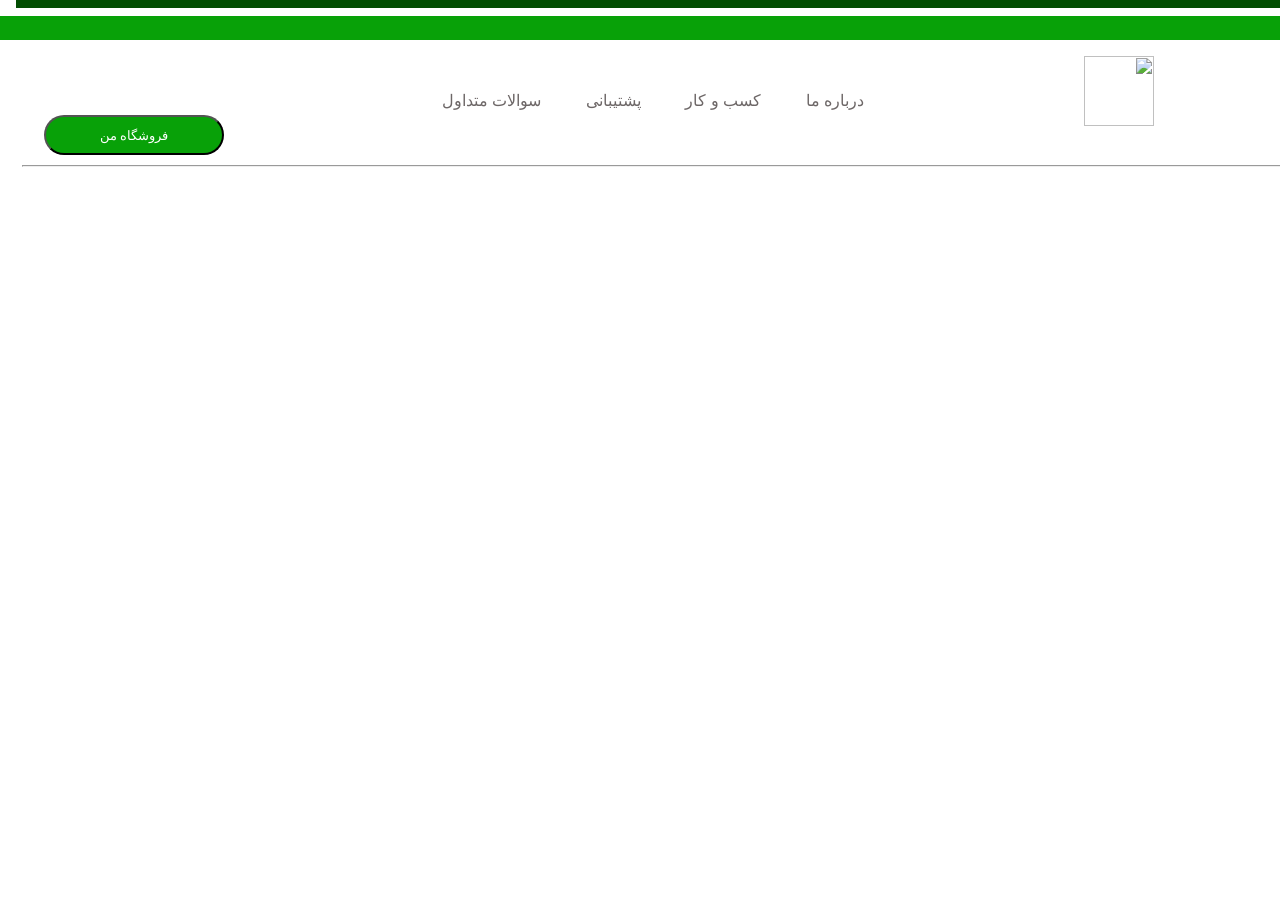
==== first.html @ c5751143 "made top of the website" ====
<!DOCTYPE html>
<html lang="fa-IR" dir="rtl">
<head>
    <meta charset="UTF-8">
    <meta http-equiv="X-UA-Compatible" content="IE=edge">
    <meta name="viewport" content="width=device-width, initial-scale=1.0">
    <link rel="stylesheet" href="first.css">
    <title>Document</title>
</head>
<body>
    <main class="main-class">
      
        <hr class="first-hr">
        <hr class="second-hr">
        <div class="menu">
            <nav>
                <div>
                    <img class="kharobar" src="../icons/kharobar.png" alt="">
                </div>
                <ul>
                    <li>درباره ما</li>
                    <li>کسب و کار</li>
                    <li>پشتیبانی</li>
                    <li>سوالات متداول</li>
                    <div>
                        <button class="myshop-button">
                            <a href="#">فروشگاه من</a>
                        </button>
                    </div>
                </ul>
            </nav>
            <hr class="grey-hr">
        </div>
    </main>
</body>
</html>
---- first.css ----
@font-face {
    font-family: 'IRANSansWeb';
    src: url("./fonts/IRANSansWeb.ttf") format('ttf');
    src: url("./fonts/IRANSansWeb_Bold.ttf") format('ttf');
    src: url("./fonts/IRANSansWeb_Light.ttf") format('ttf');
    src: url("./fonts/IRANSansWeb_Medium.ttf") format('ttf');
    src: url("./fonts/IRANSansWeb_UltraLight.ttf") format('ttf');
}


body {
    font-family: 'IRANSansWeb',sans-serif,arial;
    font-weight: normal;
    margin-top: 0px;
    margin-left: 0px;
    margin-right: 0px;
    margin-bottom: 0px; 
    padding: 0;
}

.first-hr {
border: 4px solid rgb(2, 77, 2);
width: 100%;
margin-top: 0px;
}

.second-hr {
    border: 12px solid rgb(8, 161, 8);
    width: 100%;
    margin-top: 0px;
}

.kharobar {
    width:70px;
    height: 70px;
    position: relative;
   float: right;
   right: 150px;
}

ul li {
    font-weight: normal;
    display:inline-block;
    list-style-type: none;
    position: relative;
    right: 350px;
    top: 15px;
    margin: 20px;
    color: rgb(109, 103, 103);
}

.myshop-button {
    border-radius: 20px;
    width: 180px;
    height:40px;
    float: left;
   background-color: rgb(8, 161, 8);
   position: relative;
   top: 0px;
   left: 20px;
}

ul div button a {
    text-decoration: none;
    color: white;   
}
.grey-hr {
    width: 100%;
    border: 0/5px solid rgb(194, 182, 182);
    margin-top: 50px;
}
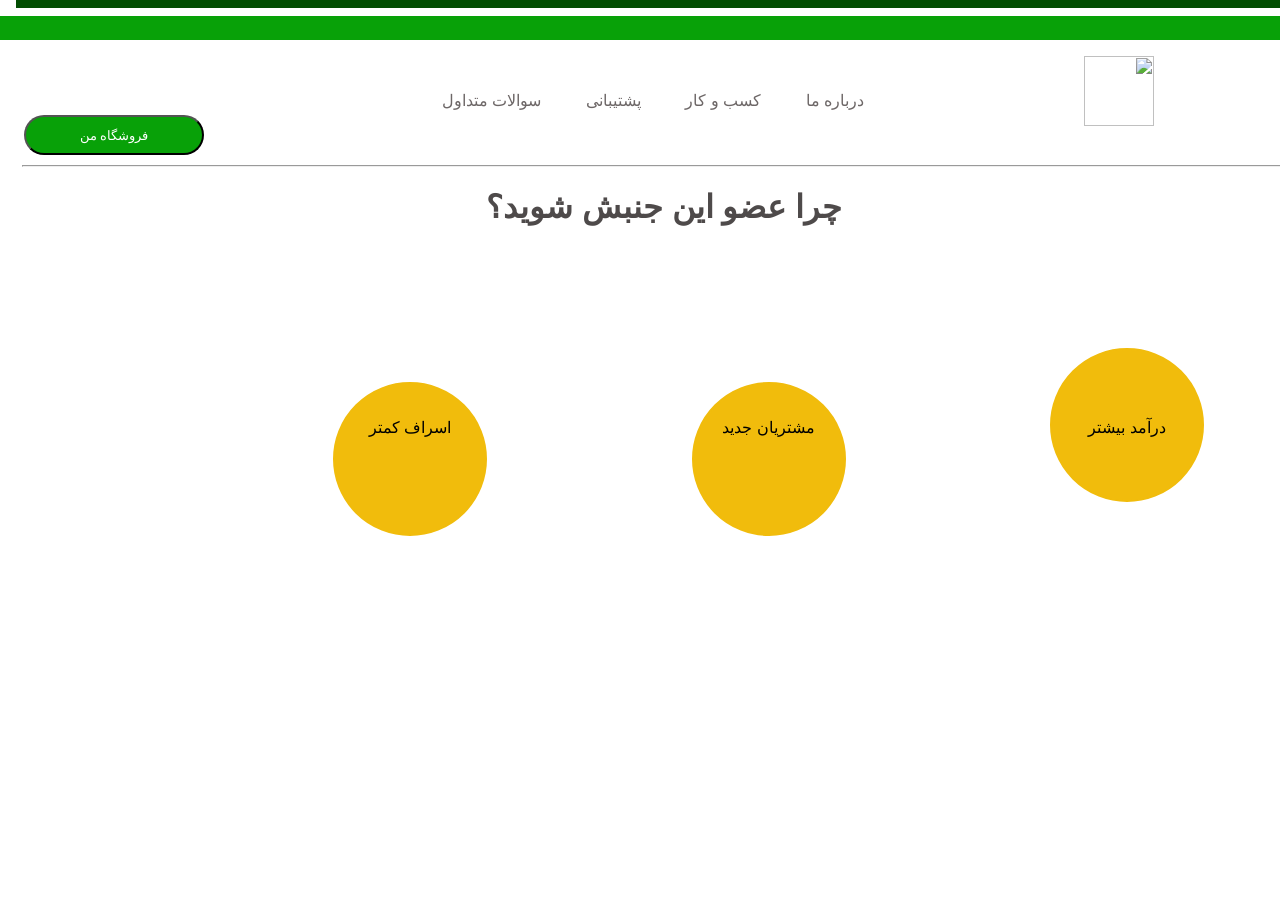
==== commit 98e9e21f: "I made half of the website" ====
--- a/first.html
+++ b/first.html
@@ -12,11 +12,11 @@
       
         <hr class="first-hr">
         <hr class="second-hr">
-        <div class="menu">
+        <span class="menu">
             <nav>
-                <div>
+                <span>
                     <img class="kharobar" src="../icons/kharobar.png" alt="">
-                </div>
+                </span>
                 <ul>
                     <li>درباره ما</li>
                     <li>کسب و کار</li>
@@ -30,7 +30,25 @@
                 </ul>
             </nav>
             <hr class="grey-hr">
-        </div>
+            <h1 class="h1-div">چرا عضو این جنبش شوید؟</h1>
+
+            <div class="parent-of-circle">
+
+                <div class="circle">
+                    <img src="../icons/leaf.png" alt="">
+                    <p class="text_under_icon">درآمد بیشتر</p>
+                </div>
+                <div class="circle">
+                    <img src="../icons/multipleUsers.png" alt="">
+                    <p text_under_icon>مشتریان جدید</p>
+                </div>
+                <div class="circle">
+                    <img src="../icons/coins.png" alt="">
+                    <p text_under_icon>اسراف کمتر</p>
+                </div>
+                
+            </div>
+        </span>
     </main>
 </body>
 </html>
--- a/first.css
+++ b/first.css
@@ -55,17 +55,40 @@
     height:40px;
     float: left;
    background-color: rgb(8, 161, 8);
-   position: relative;
+   display: inline-block;
+   /* position: relative;
    top: 0px;
-   left: 20px;
+   left: 20px; */
 }
 
 ul div button a {
     text-decoration: none;
     color: white;   
 }
+
 .grey-hr {
     width: 100%;
     border: 0/5px solid rgb(194, 182, 182);
     margin-top: 50px;
+}
+.h1-div {
+   text-align: center;
+    color: rgb(78, 74, 74);
+}
+.parent-of-circle {
+    margin-top: 0px;
+}
+.circle {
+    border:2px solid rgb(241, 188, 12) ;
+    text-align: center;
+    border-radius: 50%;
+    width: 150px;
+    height: 150px;
+    background-color: rgb(241, 188, 12);
+    margin: 100px;
+    display: inline-block;
+    
+}
+.text_under_icon {
+    margin-top: 50px;
 }
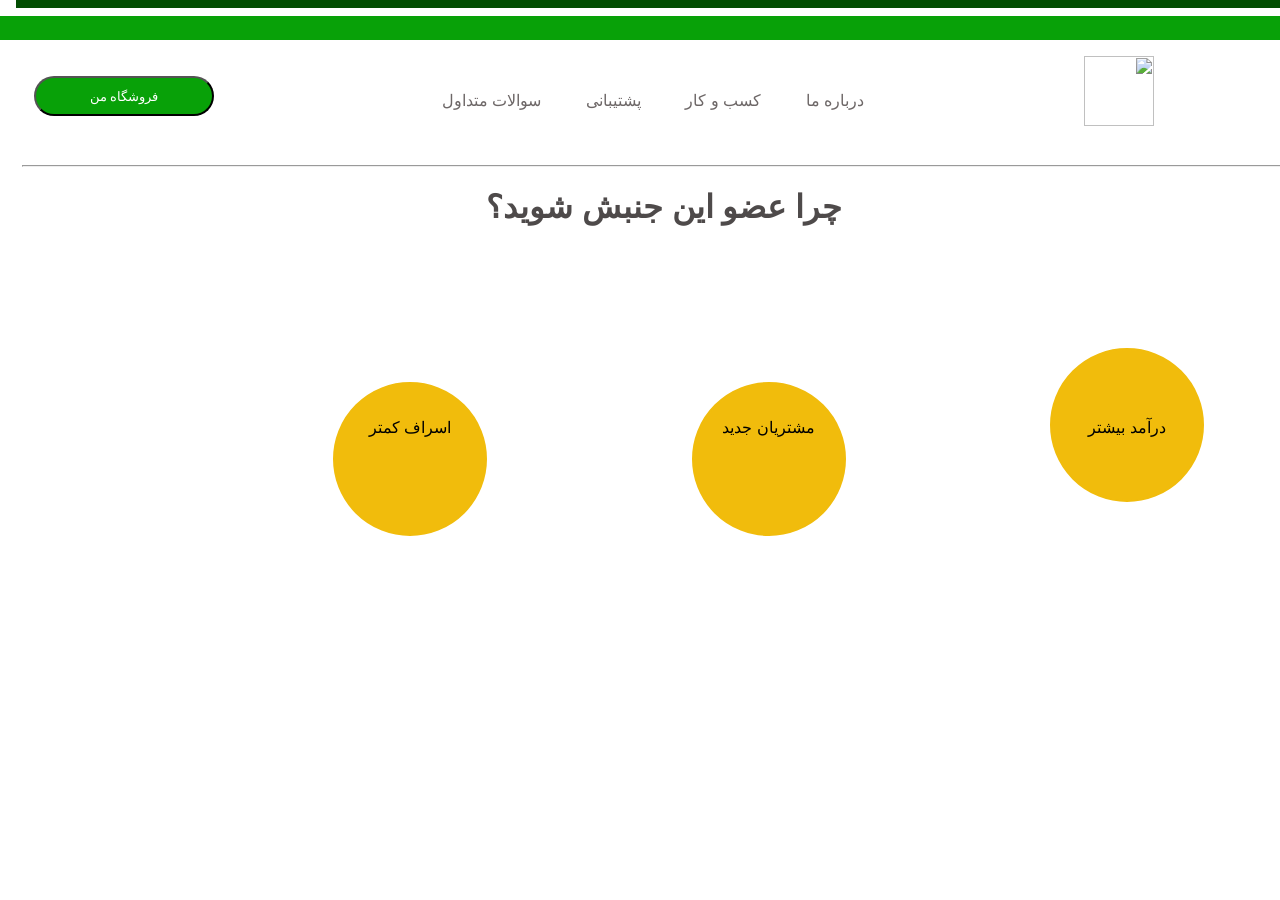
==== commit de18bdde: "I made position of button" ====
--- a/first.html
+++ b/first.html
@@ -13,11 +13,11 @@
         <hr class="first-hr">
         <hr class="second-hr">
         <span class="menu">
-            <nav>
+            <nav >
                 <span>
                     <img class="kharobar" src="../icons/kharobar.png" alt="">
                 </span>
-                <ul>
+                <ul class="my-ul">
                     <li>درباره ما</li>
                     <li>کسب و کار</li>
                     <li>پشتیبانی</li>
--- a/first.css
+++ b/first.css
@@ -49,16 +49,19 @@
     color: rgb(109, 103, 103);
 }
 
+.my-ul {
+    position: relative;
+}
+
 .myshop-button {
     border-radius: 20px;
     width: 180px;
     height:40px;
     float: left;
    background-color: rgb(8, 161, 8);
-   display: inline-block;
-   /* position: relative;
-   top: 0px;
-   left: 20px; */
+   position: absolute;
+    top: 20px;
+    left: 10px;
 }
 
 ul div button a {
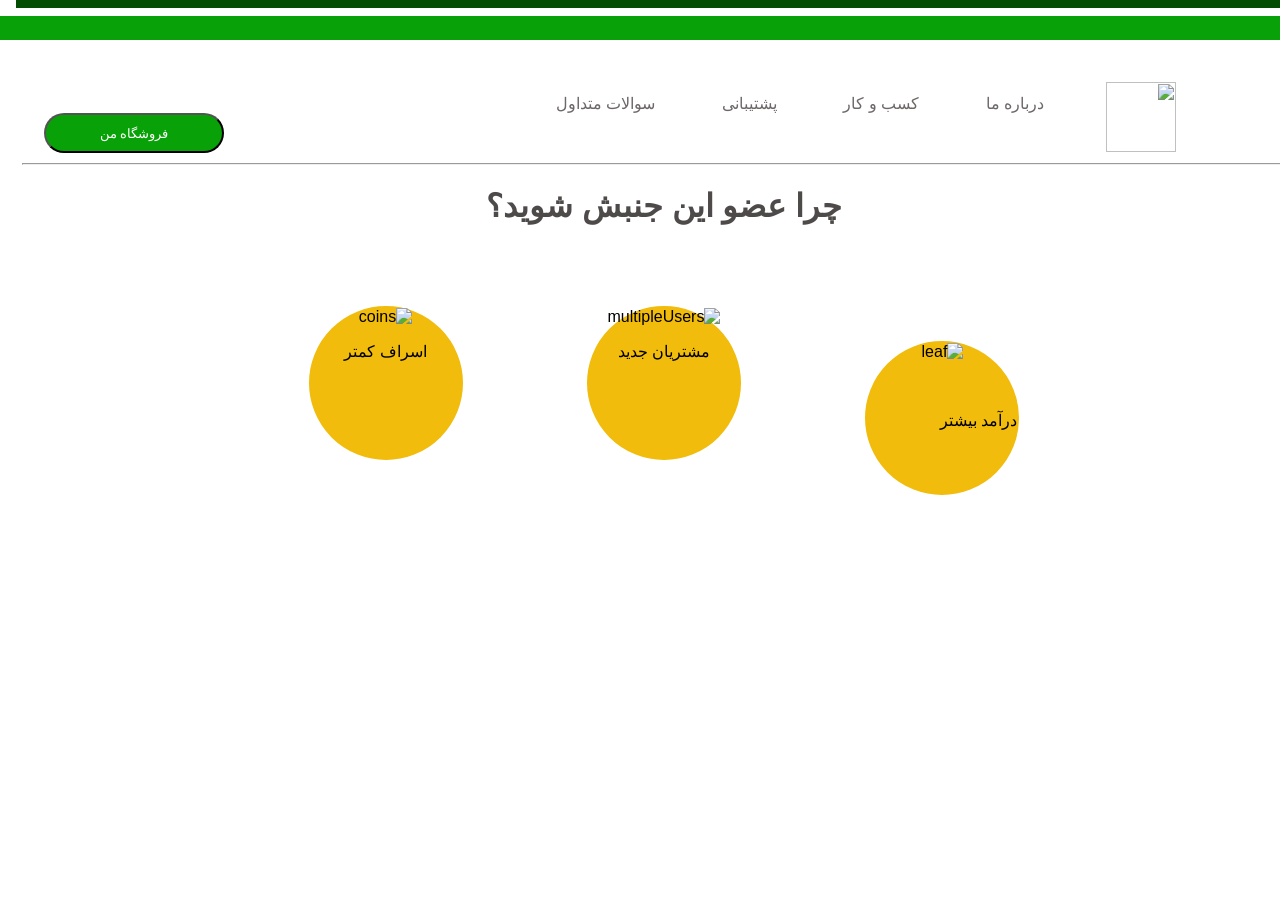
==== commit 05701de0: "I corrected some positions" ====
--- a/first.html
+++ b/first.html
@@ -8,16 +8,16 @@
     <title>Document</title>
 </head>
 <body>
-    <main class="main-class">
+    <div class="div-class">
       
         <hr class="first-hr">
         <hr class="second-hr">
         <span class="menu">
-            <nav >
+            <nav class="nav-tag">
                 <span>
                     <img class="kharobar" src="../icons/kharobar.png" alt="">
                 </span>
-                <ul class="my-ul">
+                <ul>
                     <li>درباره ما</li>
                     <li>کسب و کار</li>
                     <li>پشتیبانی</li>
@@ -29,26 +29,27 @@
                     </div>
                 </ul>
             </nav>
+            <!----------------------second part-------------------------------------->
+            <div class="parent-of-circle">
             <hr class="grey-hr">
-            <h1 class="h1-div">چرا عضو این جنبش شوید؟</h1>
 
-            <div class="parent-of-circle">
+                <h1 class="h1-div">چرا عضو این جنبش شوید؟</h1>
 
                 <div class="circle">
-                    <img src="../icons/leaf.png" alt="">
+                    <img src="../icons/leaf.png" alt="leaf">
                     <p class="text_under_icon">درآمد بیشتر</p>
                 </div>
                 <div class="circle">
-                    <img src="../icons/multipleUsers.png" alt="">
+                    <img src="../icons/multipleUsers.png" alt="multipleUsers">
                     <p text_under_icon>مشتریان جدید</p>
                 </div>
                 <div class="circle">
-                    <img src="../icons/coins.png" alt="">
+                    <img src="../icons/coins.png" alt="coins">
                     <p text_under_icon>اسراف کمتر</p>
                 </div>
                 
             </div>
         </span>
-    </main>
+    </div>
 </body>
 </html>
--- a/first.css
+++ b/first.css
@@ -7,7 +7,9 @@
     src: url("./fonts/IRANSansWeb_UltraLight.ttf") format('ttf');
 }
 
-
+/* .nav-tag {
+    display:inline-block
+} */
 body {
     font-family: 'IRANSansWeb',sans-serif,arial;
     font-weight: normal;
@@ -17,7 +19,10 @@
     margin-bottom: 0px; 
     padding: 0;
 }
-
+.menu {
+    margin-right: 30px;
+    margin-left: 20px;
+}
 .first-hr {
 border: 4px solid rgb(2, 77, 2);
 width: 100%;
@@ -33,36 +38,34 @@
 .kharobar {
     width:70px;
     height: 70px;
-    position: relative;
+    margin-right: 10%;
    float: right;
-   right: 150px;
+   
 }
 
 ul li {
     font-weight: normal;
     display:inline-block;
     list-style-type: none;
-    position: relative;
-    right: 350px;
-    top: 15px;
-    margin: 20px;
+    margin: 0/5%;
+    margin-top:1%;
     color: rgb(109, 103, 103);
-}
-
-.my-ul {
-    position: relative;
+    padding-right: 5%;
 }
 
 .myshop-button {
+    /* display:inline-block;  this is'nt correct */
     border-radius: 20px;
     width: 180px;
     height:40px;
     float: left;
-   background-color: rgb(8, 161, 8);
-   position: absolute;
-    top: 20px;
-    left: 10px;
+    background-color: rgb(8, 161, 8);
+    margin:0/25%;
+    margin-left:20px;
+    /* margin-bottom: 0; */
+    position: relative;
 }
+
 
 ul div button a {
     text-decoration: none;
@@ -79,19 +82,27 @@
     color: rgb(78, 74, 74);
 }
 .parent-of-circle {
-    margin-top: 0px;
+   position:relative;
+   text-align: center;
+   margin: 10px auto;
 }
 .circle {
     border:2px solid rgb(241, 188, 12) ;
+    background-color: rgb(241, 188, 12);
     text-align: center;
     border-radius: 50%;
     width: 150px;
     height: 150px;
-    background-color: rgb(241, 188, 12);
-    margin: 100px;
+    margin: 60px;
     display: inline-block;
-    
+    position: relative;
+    top:0;
+
 }
 .text_under_icon {
+    position: absolute;
     margin-top: 50px;
+    text-align: center;
+    
+
 }
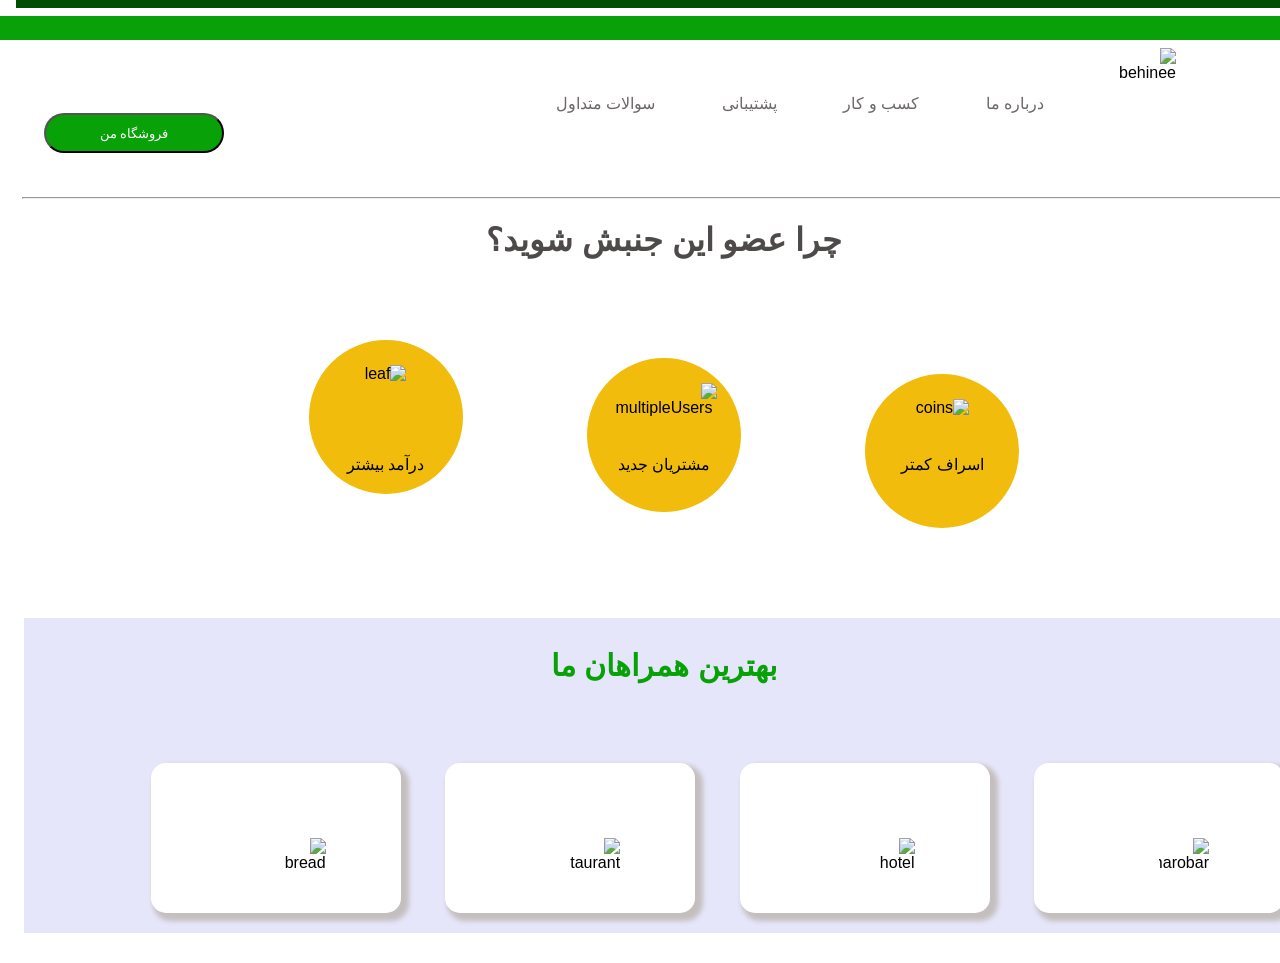
==== commit 4e9a6be4: "I made it but not completely" ====
--- a/first.html
+++ b/first.html
@@ -8,16 +8,13 @@
     <title>Document</title>
 </head>
 <body>
-    <div class="div-class">
-      
+    <div>
         <hr class="first-hr">
         <hr class="second-hr">
         <span class="menu">
             <nav class="nav-tag">
-                <span>
-                    <img class="kharobar" src="../icons/kharobar.png" alt="">
-                </span>
-                <ul>
+                    <img class="behinee" src="icons/footerLogo.png" alt="behinee">
+                <ul class="ul-tag">
                     <li>درباره ما</li>
                     <li>کسب و کار</li>
                     <li>پشتیبانی</li>
@@ -29,27 +26,44 @@
                     </div>
                 </ul>
             </nav>
+        </span>
             <!----------------------second part-------------------------------------->
             <div class="parent-of-circle">
-            <hr class="grey-hr">
-
+                <hr class="grey-hr">
                 <h1 class="h1-div">چرا عضو این جنبش شوید؟</h1>
+                <div class="circle">
+                    <img class="img-tag" src="icons/coins.png" alt="coins">
+                    <p text_under_icon3>اسراف کمتر</p>
+                </div>
 
                 <div class="circle">
-                    <img src="../icons/leaf.png" alt="leaf">
-                    <p class="text_under_icon">درآمد بیشتر</p>
+                    <img class="img-tag" src="icons/multipleUsers.png" alt="multipleUsers">
+                    <p text_under_icon2>مشتریان جدید</p>
                 </div>
-                <div class="circle">
-                    <img src="../icons/multipleUsers.png" alt="multipleUsers">
-                    <p text_under_icon>مشتریان جدید</p>
+
+                <div id="leaf-id" class="circle">
+                    <img class="img-tag" src="icons/leaf.png" alt="leaf">
+                    <p class="text_under_icon1">درآمد بیشتر</p>
                 </div>
-                <div class="circle">
-                    <img src="../icons/coins.png" alt="coins">
-                    <p text_under_icon>اسراف کمتر</p>
+                <!---------------3------------------->
+            </div> 
+            <div class="third-section">
+                <p class="third-section-p">بهترین همراهان ما</p>
+                <div class="box4">
+                    <img src="icons/kharobar.png" alt="kharobar">
+                </div>
+               
+                <div class="box3">
+                    <img src="icons/hotel.png" alt="hotel">
+                </div>
+                <div class="box2">
+                    <img src="icons/restaurant.png" alt="restaurant">
+                </div>
+                <div class="box1">
+                    <img src="icons/bread.png" alt="bread">
                 </div>
                 
             </div>
-        </span>
     </div>
 </body>
 </html>
--- a/first.css
+++ b/first.css
@@ -7,9 +7,7 @@
     src: url("./fonts/IRANSansWeb_UltraLight.ttf") format('ttf');
 }
 
-/* .nav-tag {
-    display:inline-block
-} */
+
 body {
     font-family: 'IRANSansWeb',sans-serif,arial;
     font-weight: normal;
@@ -19,14 +17,11 @@
     margin-bottom: 0px; 
     padding: 0;
 }
-.menu {
-    margin-right: 30px;
-    margin-left: 20px;
-}
+
 .first-hr {
 border: 4px solid rgb(2, 77, 2);
+margin-top: 0px;
 width: 100%;
-margin-top: 0px;
 }
 
 .second-hr {
@@ -34,8 +29,17 @@
     width: 100%;
     margin-top: 0px;
 }
-
-.kharobar {
+.menu {
+    margin-right: 30px;
+    margin-left: 20px; 
+    
+}
+
+.nav-tag {
+    display: inline;
+}
+
+.behinee {
     width:70px;
     height: 70px;
     margin-right: 10%;
@@ -53,6 +57,10 @@
     padding-right: 5%;
 }
 
+
+ul button {
+    margin-left: 20px;
+}
 .myshop-button {
     /* display:inline-block;  this is'nt correct */
     border-radius: 20px;
@@ -62,8 +70,8 @@
     background-color: rgb(8, 161, 8);
     margin:0/25%;
     margin-left:20px;
-    /* margin-bottom: 0; */
     position: relative;
+   
 }
 
 
@@ -82,10 +90,16 @@
     color: rgb(78, 74, 74);
 }
 .parent-of-circle {
-   position:relative;
-   text-align: center;
-   margin: 10px auto;
-}
+    text-align: center;
+   
+}
+.img-tag {
+    width: 90px;
+    height:90px;
+    padding: 15%;
+    
+}
+
 .circle {
     border:2px solid rgb(241, 188, 12) ;
     background-color: rgb(241, 188, 12);
@@ -95,14 +109,95 @@
     height: 150px;
     margin: 60px;
     display: inline-block;
-    position: relative;
-    top:0;
-
-}
-.text_under_icon {
-    position: absolute;
-    margin-top: 50px;
-    text-align: center;
+}
+
+.text_under_icon1 {
+    display: inline-block;
+    margin-top: 50px;
+    text-align: center;
+}
+.text_under_icon2 {
+    display: inline-block;
+    margin-top: 50px;
+    text-align: center;
+}
+.text_under_icon3 {
+    display: inline-block;
+    margin-top: 50px;
+    text-align: center;
+    margin-top: 189px;
+}
+.third-section{
+    background-color: rgb(230, 230, 250);
+   
+}
+.third-section-p {
+    text-align: center;
+    padding-top:30px;
+    padding-bottom: 30px;
+    color:  rgb(8, 161, 8);
+    font-size: 30px;
+    font-weight: bolder;
+
+}
+.box1 {
+    width: 250px;
+    height: 150px;
+    display: inline-block;
+    margin:20px;
+    border-radius: 15px;
+    background-color: white;
+    box-shadow: 5px 5px 5px 3px rgb(196, 190, 190);
+}
+.box1 img {
+
+    width:50px;
+    height: 50px;
+    padding:30%;
+    display: inline-block;
+}
+.box2 {
+    width: 250px;
+    height: 150px;
+    border-radius: 15px;
+    background-color: white;
+    box-shadow: 5px 5px 5px 3px rgb(196, 190, 190);
+    display: inline-block;
+    margin:20px;
+}
+.box2 img{
+    width:50px;
+    height: 50px;
+    padding:30%;
+    display: inline-block;
+}.box3 {
+    width: 250px;
+    height: 150px;
+    border-radius: 15px;
+    background-color: white;
+    box-shadow: 5px 5px 5px 3px rgb(196, 190, 190);
+    display: inline-block;
+    margin:20px
+}
+.box3 img{
+    width:50px;
+    height: 50px;
+    padding:30%;
+    display: inline-block;
+}
+.box4 {
+    width: 250px;
+    height: 150px;
+    border-radius: 15px;
+    background-color: white;
+    box-shadow: 5px 5px 5px 3px rgb(196, 190, 190);
+    display: inline-block;
+    margin:20px;
     
-
+}
+.box4 img{
+    width:50px;
+    height: 50px;
+    padding:30%;
+    display: inline-block;
 }
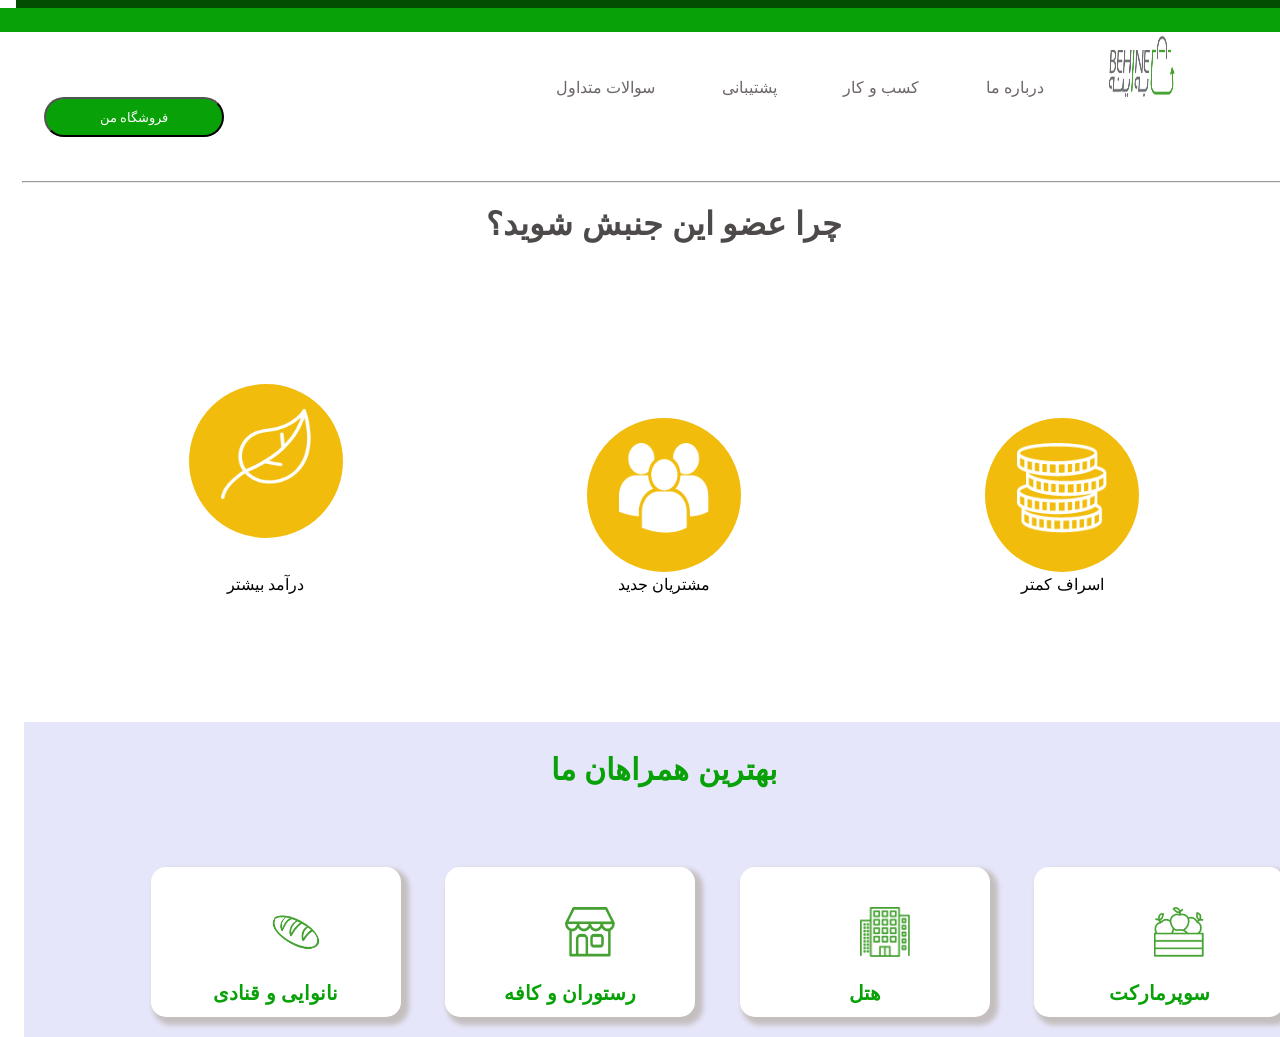
==== commit 5a44c40d: "I made third of sections of site" ====
--- a/first.html
+++ b/first.html
@@ -5,12 +5,12 @@
     <meta http-equiv="X-UA-Compatible" content="IE=edge">
     <meta name="viewport" content="width=device-width, initial-scale=1.0">
     <link rel="stylesheet" href="first.css">
-    <title>Document</title>
+    <title>Third project</title>
 </head>
 <body>
     <div>
-        <hr class="first-hr">
-        <hr class="second-hr">
+        <div class="first-hr"></div>
+        <div class="second-hr"></div>
         <span class="menu">
             <nav class="nav-tag">
                     <img class="behinee" src="icons/footerLogo.png" alt="behinee">
@@ -49,21 +49,26 @@
             </div> 
             <div class="third-section">
                 <p class="third-section-p">بهترین همراهان ما</p>
+               
                 <div class="box4">
                     <img src="icons/kharobar.png" alt="kharobar">
+                    <p class="card-p">سوپرمارکت</p>
                 </div>
-               
+        
                 <div class="box3">
-                    <img src="icons/hotel.png" alt="hotel">
+                    <img src="icons/hotel.png" alt="hotel-p">
+                    <p class="card-p">هتل</p>
                 </div>
                 <div class="box2">
                     <img src="icons/restaurant.png" alt="restaurant">
+                    <p class="card-p">رستوران و کافه</p>
                 </div>
                 <div class="box1">
                     <img src="icons/bread.png" alt="bread">
+                    <p class="card-p">نانوایی و قنادی</p>
                 </div>
                 
             </div>
     </div>
 </body>
-</html>+</html>
--- a/first.css
+++ b/first.css
@@ -10,14 +10,14 @@
 
 body {
     font-family: 'IRANSansWeb',sans-serif,arial;
+    width: 100%;
     font-weight: normal;
     margin-top: 0px;
     margin-left: 0px;
     margin-right: 0px;
     margin-bottom: 0px; 
-    padding: 0;
-}
-
+    padding: 0px;
+}
 .first-hr {
 border: 4px solid rgb(2, 77, 2);
 margin-top: 0px;
@@ -107,7 +107,7 @@
     border-radius: 50%;
     width: 150px;
     height: 150px;
-    margin: 60px;
+    margin: 120px;
     display: inline-block;
 }
 
@@ -129,7 +129,7 @@
 }
 .third-section{
     background-color: rgb(230, 230, 250);
-   
+   width: 100%;
 }
 .third-section-p {
     text-align: center;
@@ -153,8 +153,13 @@
 
     width:50px;
     height: 50px;
-    padding:30%;
-    display: inline-block;
+    padding-top:40px;
+    padding-right: 80px;
+    display: inline-block;
+   
+}
+.box1 p{
+    text-align: center;
 }
 .box2 {
     width: 250px;
@@ -168,7 +173,8 @@
 .box2 img{
     width:50px;
     height: 50px;
-    padding:30%;
+    padding-top:40px;
+    padding-right: 80px;
     display: inline-block;
 }.box3 {
     width: 250px;
@@ -182,7 +188,8 @@
 .box3 img{
     width:50px;
     height: 50px;
-    padding:30%;
+    padding-top:40px;
+    padding-right: 80px;
     display: inline-block;
 }
 .box4 {
@@ -191,13 +198,33 @@
     border-radius: 15px;
     background-color: white;
     box-shadow: 5px 5px 5px 3px rgb(196, 190, 190);
-    display: inline-block;
+    display:inline-block;
     margin:20px;
     
 }
 .box4 img{
     width:50px;
     height: 50px;
-    padding:30%;
-    display: inline-block;
-}+    padding-top:40px;
+    padding-right: 80px;
+    display: inline-block;
+}
+.card-p {
+    text-align:center;
+    color:  rgb(8, 161, 8);
+    font-size: 20px;
+    font-weight: bold;
+    padding-bottom: 30px;
+}
+.box1:hover {
+  border-bottom:15px solid rgb(8, 161, 8);
+}
+.box2:hover {
+    border-bottom:15px solid rgb(8, 161, 8);
+  }
+  .box3:hover {
+    border-bottom:15px solid rgb(8, 161, 8);
+  }
+  .box4:hover {
+    border-bottom:15px solid rgb(8, 161, 8);
+  }
